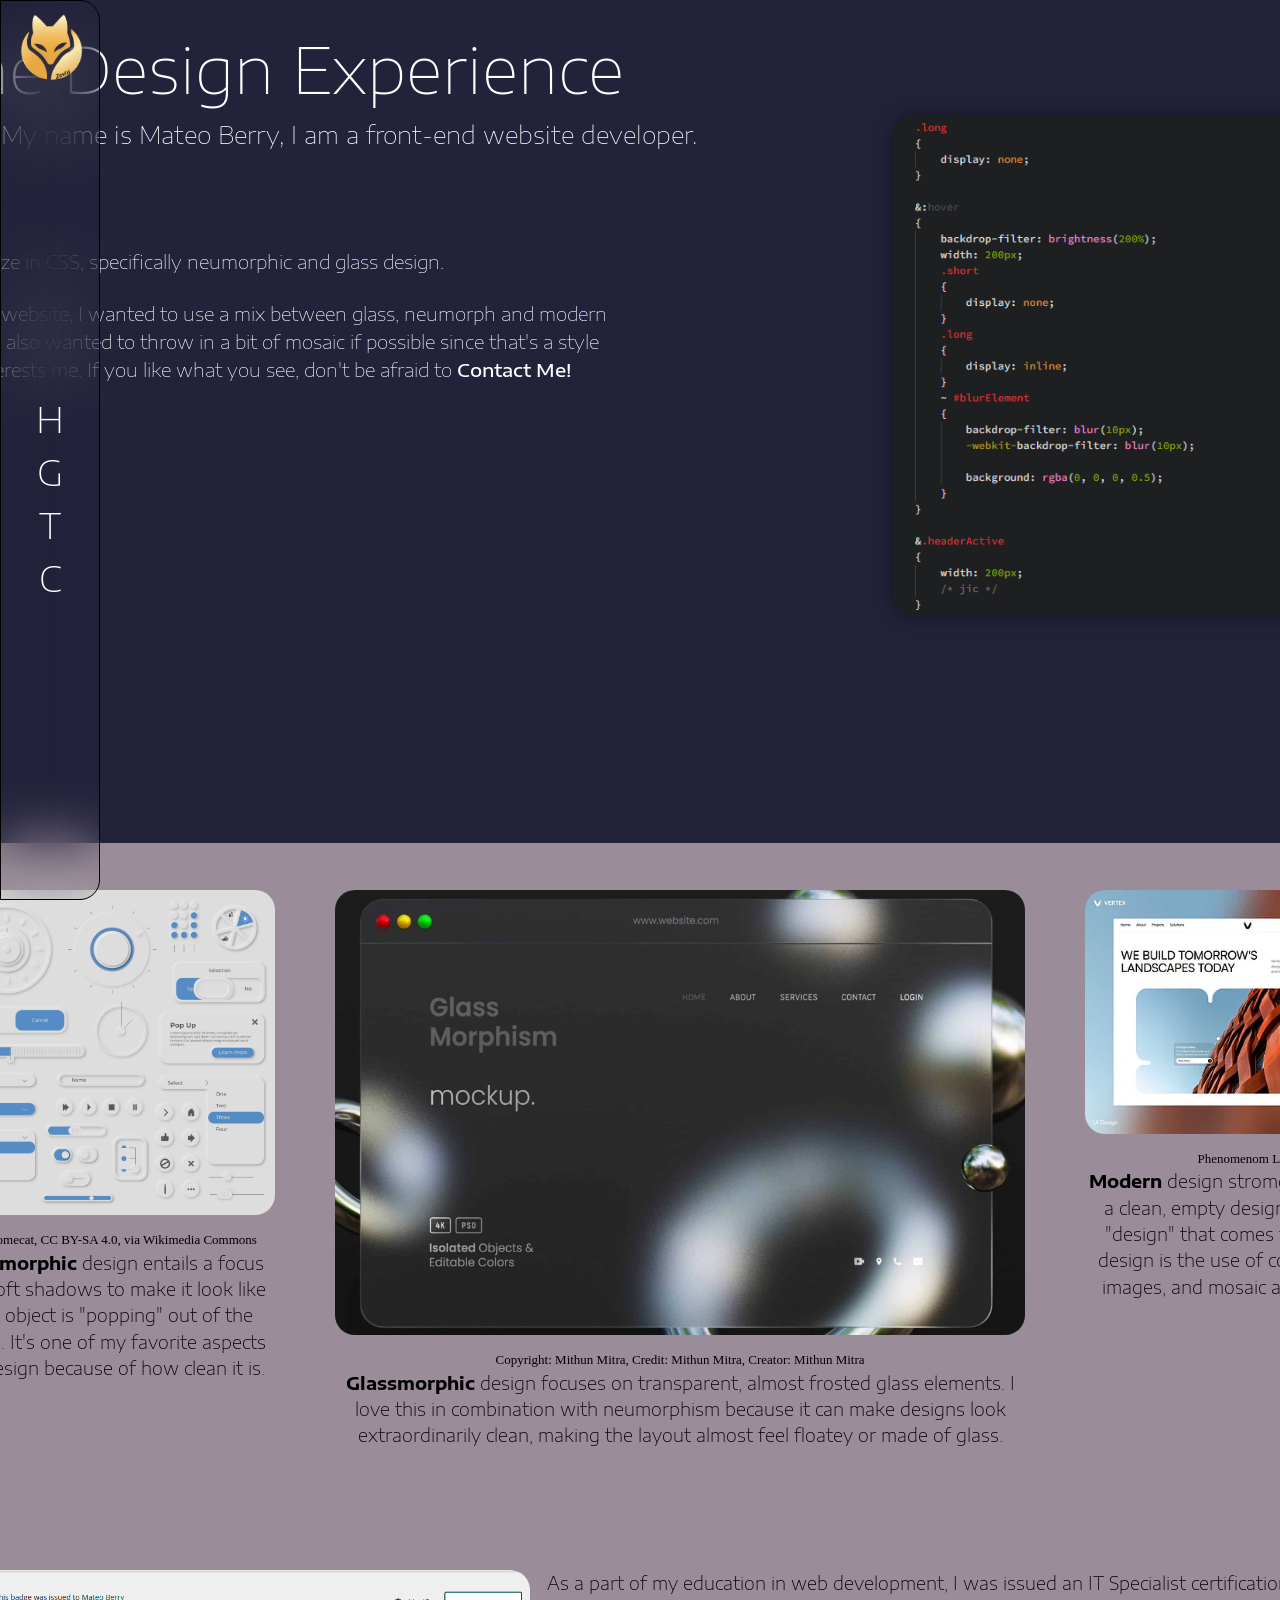
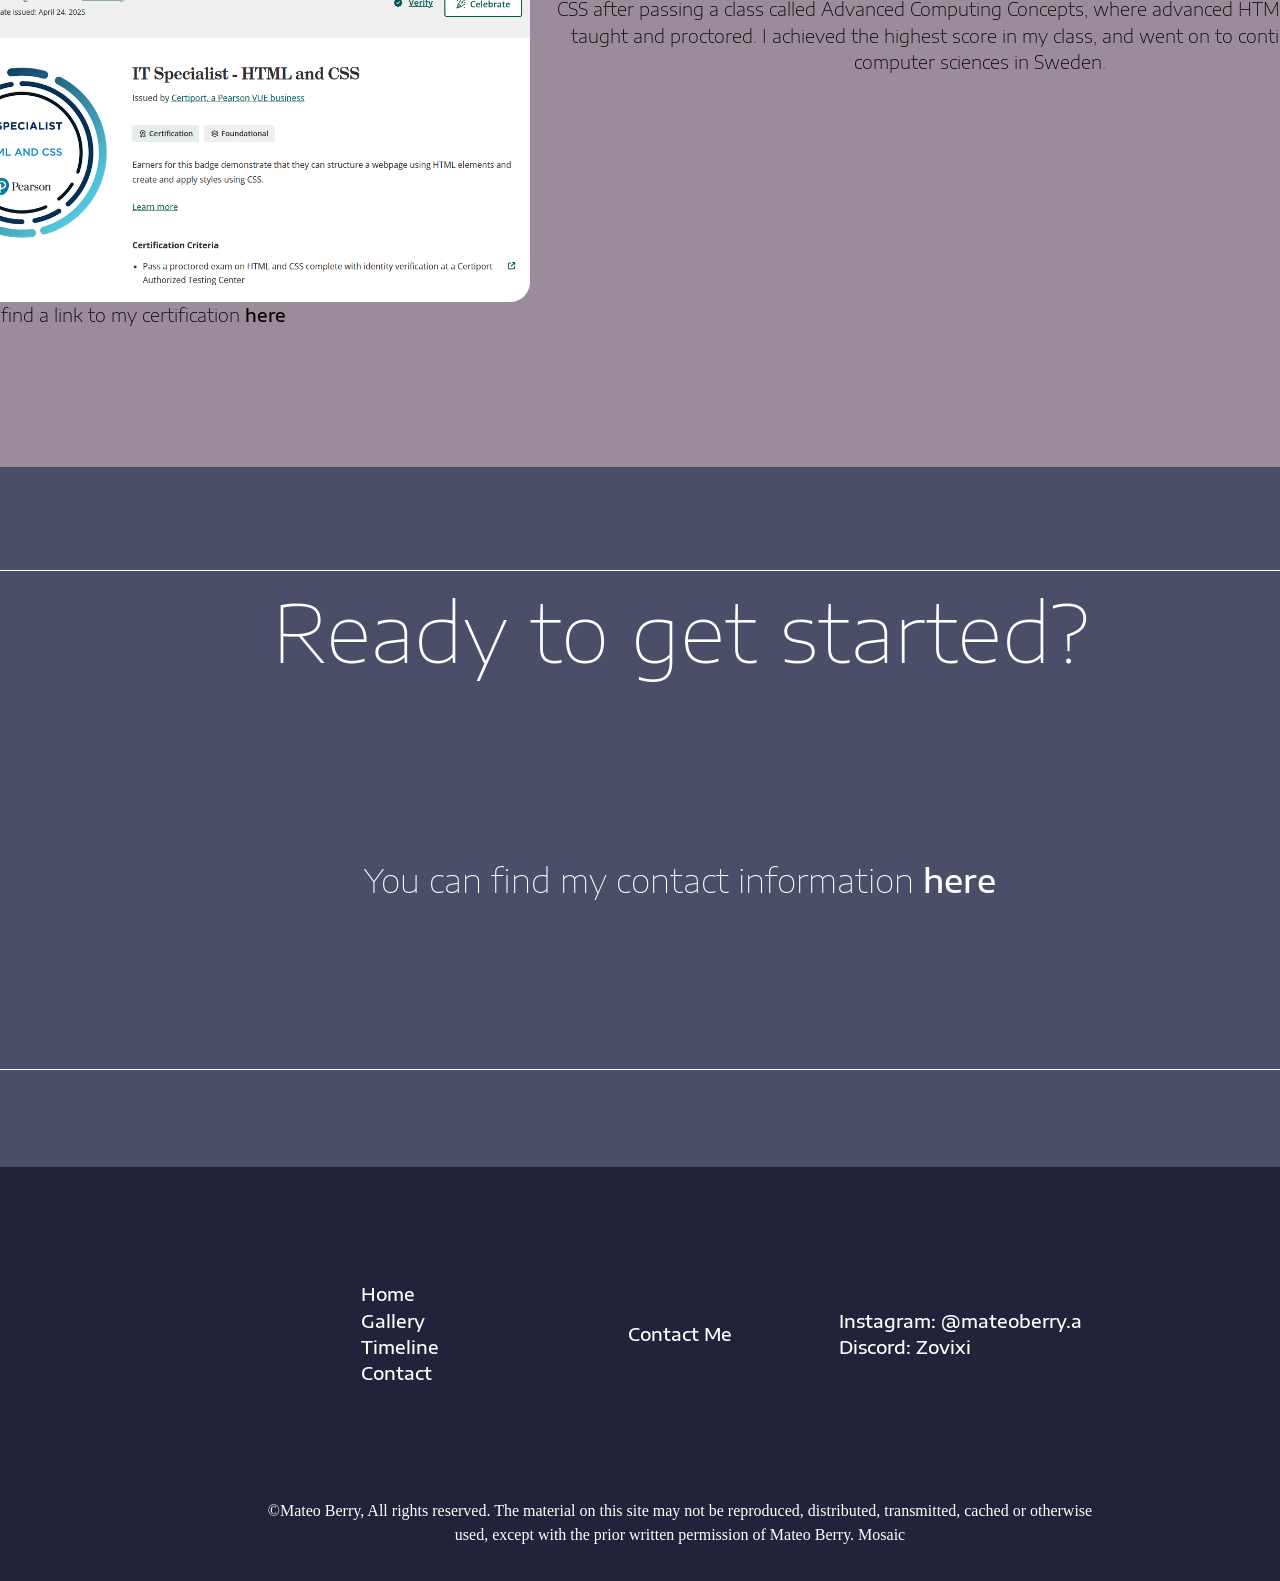
==== index.html @ badae75a "Import my lab 1 project" ====
<!DOCTYPE html>
<html lang="en">
    <head>
        <!-- Metadata -->
        <meta charset="UTF-8" />
        <meta name="viewport" content="width=device-width, initial-scale=1.0">
        <title>The Design Experience</title>
        <!-- Please remember to put a website logo w favicon -->
        
        <!-- Additional resources -->
        <link rel="stylesheet" href="reset.css" />
        <link rel="stylesheet" href="styles.css" />
        <link rel="stylesheet" href="index.css" />
        <link rel="stylesheet" href="mobile.css" />
        
        <link rel="preconnect" href="https://fonts.googleapis.com">
        <link rel="preconnect" href="https://fonts.gstatic.com" crossorigin>
        <link href="https://fonts.googleapis.com/css2?family=Beau+Rivage&family=Encode+Sans+Expanded:wght@100;200;300;400;500;600;700;800;900&family=Raleway:ital,wght@0,100..900;1,100..900&display=swap" rel="stylesheet">
    </head>
    <body>
        <header>
            <a href="./index.html"><img src="./Images/zovixinobg.png" alt="Website Logo" id="websiteLogo"></a>
            <div id="buttonsContainer">
                
                <span>
                <a class="doNotSeparate short" href="./index.html">H</a>
                    <a class="doNotSeparate long" href="./index.html">Home</a>
                </span>
                <br>
                <span>
                    <a class="short" href="./gallery.html">G</a>
                    <a class="long" href="./gallery.html">Gallery</a>
                </span>
                <br>
                <span>
                    <a class="short" href="./timeline.html">T</a>
                    <a class="long" href="./timeline.html">Timeline</a>
                </span>
                <br>
                <span>
                    <a class="short" href="./contact.html">C</a>
                    <a class="long" href="./contact.html">Contact</a>
                </span>

            </div>
        </header>
        
        
        
        <main>
            <div class="containers noHover" id="mainContainer">
                <h1 class="title">The Design Experience</h1>
                <img src="Images/frontScreenshot.png" alt="A web user interface element with softly raised edges" id="frontScreenshot" class="raised">
                <h2>Hello! My name is Mateo Berry, I am a front-end website developer.</h2>
                <br/><br><br><br>
                <h3>I specialize in CSS, specifically neumorphic and glass design. </h3><br>
                <h3>For this website, I wanted to use a mix between glass, neumorph and modern design. I also wanted to throw in a bit of mosaic if possible since that's a style that interests me. If you like what you see, don't be afraid to <a href="#footer">Contact Me!</a></h3>
            </div>
            
            <div class="containers noHover darkText" id="cardContainer">
                
                <div>
                    <figure>
                        <img src="Images/cardA.jpg" alt="Neumorphic design example" class="cardImage">
                        <figcaption><a href="https://commons.wikimedia.org/wiki/File:Neumorphism-fixed.jpg">Awesomecat</a>, <a href="https://creativecommons.org/licenses/by-sa/4.0">CC BY-SA 4.0</a>, via Wikimedia Commons</figcaption>
                    </figure>
                    <p><strong>Neumorphic</strong> design entails a focus on soft shadows to make it look like the object is "popping" out of the page. It's one of my favorite aspects of design because of how clean it is.</p>
                </div>
                
                <div>
                    <figure>
                        <img src="Images/Glassmorphism-scaled.jpg" alt="Glassmorphic design example" class="cardImage">
                        <figcaption>Copyright: Mithun Mitra, Credit: Mithun Mitra, Creator: Mithun Mitra</figcaption>
                    </figure>
                    <p><strong>Glassmorphic</strong> design focuses on transparent, almost frosted glass elements. I love this in combination with neumorphism because it can make designs look extraordinarily clean, making the layout almost feel floatey or made of glass.</p>
                </div>
                
                <div>
                    <figure>
                        <img src="Images/modern.webp" alt="Modern design example" class="cardImage">
                        <figcaption><a href="https://dribbble.com/shots/27357269-Real-Estate-Website-Design-Vertex">Phenomenom Labs</a></figcaption>
                    </figure>
                    <p><strong>Modern</strong> design stromgly emphasizes a clean, empty design. A lot of the "design" that comes from modern design is the use of colors, borders, images, and mosaic arrangements.</p>
                </div>
                
            </div>
            
            <div class="containers noHover darkText" id="informationContainer">
                <img src="Images/containerBimage.png" alt="A screenshot of an HTML/CSS web development certification, issued by credly." id="containerBimage">
                <p>As a part of my education in web development, I was issued an IT Specialist certification for HTML and CSS after passing a class called Advanced Computing Concepts, where advanced HTML and CSS was taught and proctored. I achieved the highest score in my class, and went on to continue studying computer sciences in Sweden.</p>
                <br>
                <p>You can find a link to my certification <a>here</a></p>
            </div>
            
            <div class="containers noHover" id="contactContainer">
                <h1 id="contactHeading1">Ready to get started?</h1>
                <h2 id="contactReference">You can find my contact information <a href="./contact.html">here</a></h2>
            </div>
            
            <footer class="noHover" id="footer">
                <div class="noHover">
                    <div class="footerBox"><p class="noHover"><a href="./index.html">Home</a><br><a href="./gallery.html">Gallery</a><br><a href="./timeline.html">Timeline</a><br><a href="./contact.html">Contact</a></p></div>
                    <div class="footerBox"><p class="noHover"><a href="./contact.html">Contact Me</a></p></div>
                    <div class="footerBox"><p class="noHover"><a>Instagram: @mateoberry.a</a><br><a>Discord: Zovixi</a></p></div>
                    <div id="copyright" class="noHover">&copy;Mateo Berry, All rights reserved. The material on this site may not be reproduced, distributed, transmitted, cached or otherwise used, except with the prior written permission of Mateo Berry. Mosaic</div>
                </div>
            </footer>
        </main>
        
        <div id="blurElement"></div>
        
        <!-- A common mistake is to implement the script in the header, I was taught to implement it at the bottom of the body because some scripts utilize objects which need to exist before the script can initialize -->
        <script src="script.js"></script>
    </body>
</html>
---- styles.css ----
header
{
    position: fixed;
    height: 100%;
    width: 100px;
    min-width: 100px;
    
    z-index: 5;
    
    border: 1px solid black;
    border-radius: 0 20px 20px 0;
    
    display: flex;
    flex-direction: column;
    
    transition: width 0.5s cubic-bezier(0.075, 0.82, 0.165, 1), backdrop-filter 0.5s cubic-bezier(0.075, 0.82, 0.165, 1);
    
    backdrop-filter: blur(30px);
    
    .long
    {
        display: none;
    }
    
    &:hover
    {
        backdrop-filter: brightness(200%);
        width: 200px;
        .short
        {
            display: none;
        }
        .long
        {
            display: inline;
        }
        ~ #blurElement
        {
            backdrop-filter: blur(10px);
            -webkit-backdrop-filter: blur(10px);
            
            background: rgba(0, 0, 0, 0.5);
        }
    }
    
    a
    {
        text-decoration: none;
        color: white;
        border-radius: 10px;
        
        transition: box-shadow 0.3s cubic-bezier(0.23, 1, 0.320, 1);
        &:hover
        {
            box-shadow: 0 0 5px 5px rgba(255, 255, 255, 1);
        }
    }
}

#websiteLogo
{
    border-top-right-radius: 20px;
    
    margin: 0 auto;
    width: 100px;
}

#buttonsContainer
{
    width: 100%;
    
    text-align: center;
    margin: auto 0;
}

header div > span
{
    height: 100px;
    align-content: center;
    
    font-family: "Encode Sans Expanded", sans-serif;
    font-weight: 200;
    font-size: 2.2rem;
    color: white;
    
    &:not(.doNotSeparate)
    {
        margin-top: 5px;
    }
}

main:not(.alignLeft)
{
    display: flex;
    flex-direction: column;
    z-index: 3;
    
    margin-left: 80px;
    width: calc(100% - 80px);
    
    align-items: center;
}

.containers
{
    border-radius: 20px;
}

.raised
{
    box-shadow: 0 0 20px 0 rgba(0, 0, 0, 0.4),
                0 0 20px 0 rgba(0, 0, 0, 0.4) inset;
    
    backdrop-filter: brightness(120%);
}

#mainContainer
{
    width: 1500px;
    height: 750px;
    margin-top: 20px;
}

footer
{
    margin-top: auto;
    width: calc(100% - 80px);
    height: 400px;
}

#blurElement
{
    z-index: 4;
    position: fixed;
    
    width: 100%;
    height: 100%;
    
    background: rgba(0, 0, 0, 0);
    backdrop-filter: none;
    
    transition: backdrop-filter 0.5s cubic-bezier(0.075, 0.82, 0.165, 1), background 0.5s cubic-bezier(0.075, 0.82, 0.165, 1);
        
    pointer-events: none;
}

h1, h2, h3, p
{
    font-family: "Encode Sans Expanded", sans-serif;
    color: white;
    font-weight: 100;
    
    width: fit-content;
}

.darkText
{
    p
    {
        color: black;
        font-weight: 200;
        text-align: center;   
    }
    a
    {
        color: black;
    }
}

figure
{
    font-size: small;
}

footer
{
    position: relative;
    display: grid;

    width: 100%;
    min-height: 410px;
    
    > div
    {
        display: grid;
        grid-template-columns: 1fr 1fr 1fr;
        grid-template-rows: 80% 20%;
        column-gap: 1px;
        row-gap: 1px;
        
        place-self: center;
        
        width: 70%;
        height: 100%;
        
        
    
        
        #copyright
        {
            grid-column: 1 / -1;
            color: white;
            text-align: center;
        }
    }
}

.footerBox
{
    display: flex;
    align-items: center; 
    justify-content: center;
    
}

@media only screen and (max-width: 600px)
{
    footer > div
    {
        grid-template-columns: 1fr;
        grid-template-rows: 22% 22% 22% 22% 12%;
    }
}

.title
{
    font-size: 4rem;
}
---- index.css ----
body
{
    display: flex;
    flex-direction: row;
    
    background: linear-gradient(
    to bottom,
    #22223B 0% 26.5%,
    #9A8C98 26.5% 65%,
    #4A4E69 50% 87%,
    #22223B 75% 90%
    );
    
    p
    {
        font-size: 1.1rem;
    }
}

#containerBimage
{
    width: 40%;
    float: left;
}

.cardImage
{
    height: 50%;
    margin: 0 auto 15px auto;
    border-radius: 20px;
}

#informationContainer
{
    margin-top: 100px;
    width: 1500px;
    height: 600px;
}

#contactContainer
{
    display: flex;
    flex-direction: column;
    
    width: 1500px;
    height: 500px;
    
    border: 1px solid white;
    
    justify-content: center;
    align-items: center;
    
    margin-bottom: 100px;
}

#contactHeading1
{
    font-size: 5rem;
    
    margin: 0 auto;
}
#contactReference
{
    font-size: 2rem;
    margin: auto;
}

#cardContainer
{
    margin-top: 100px;
    height: 600px;
    width: 1500px;
    
    display: grid;
    grid-template-columns: 1fr 2fr 1fr;
    grid-column-gap: 20px;
    
    overflow: hidden;
    
    > div
    {   
        padding: 20px;
    }
}

main a
{
    text-decoration: none;
    color: white;
    font-weight: 500;
}

#frontScreenshot
{
    border-radius: 20px;
    height: 500px;
    float: right;
}

main *:not(.noHover)
{
    transition: box-shadow 0.3s ease-in-out, backdrop-filter 0.3s ease-in-out;
    border-radius: 20px;
    &:hover
    {
        box-shadow: 0 0 20px 0 rgba(0, 0, 0, 0.4),
                    0 0 20px 0 rgba(0, 0, 0, 0.4) inset;
    
        backdrop-filter: brightness(120%);
    }
}

figcaption
{
    text-align: center;
}
---- mobile.css ----
@media only screen and (max-width: 600px) 
{
    header
    {
        font-size: 3rem;
        max-width: 50px !important;
        
        max-height: 100vh;
        
        &:hover
        {
            max-width: 100px !important;
        }
    }
}
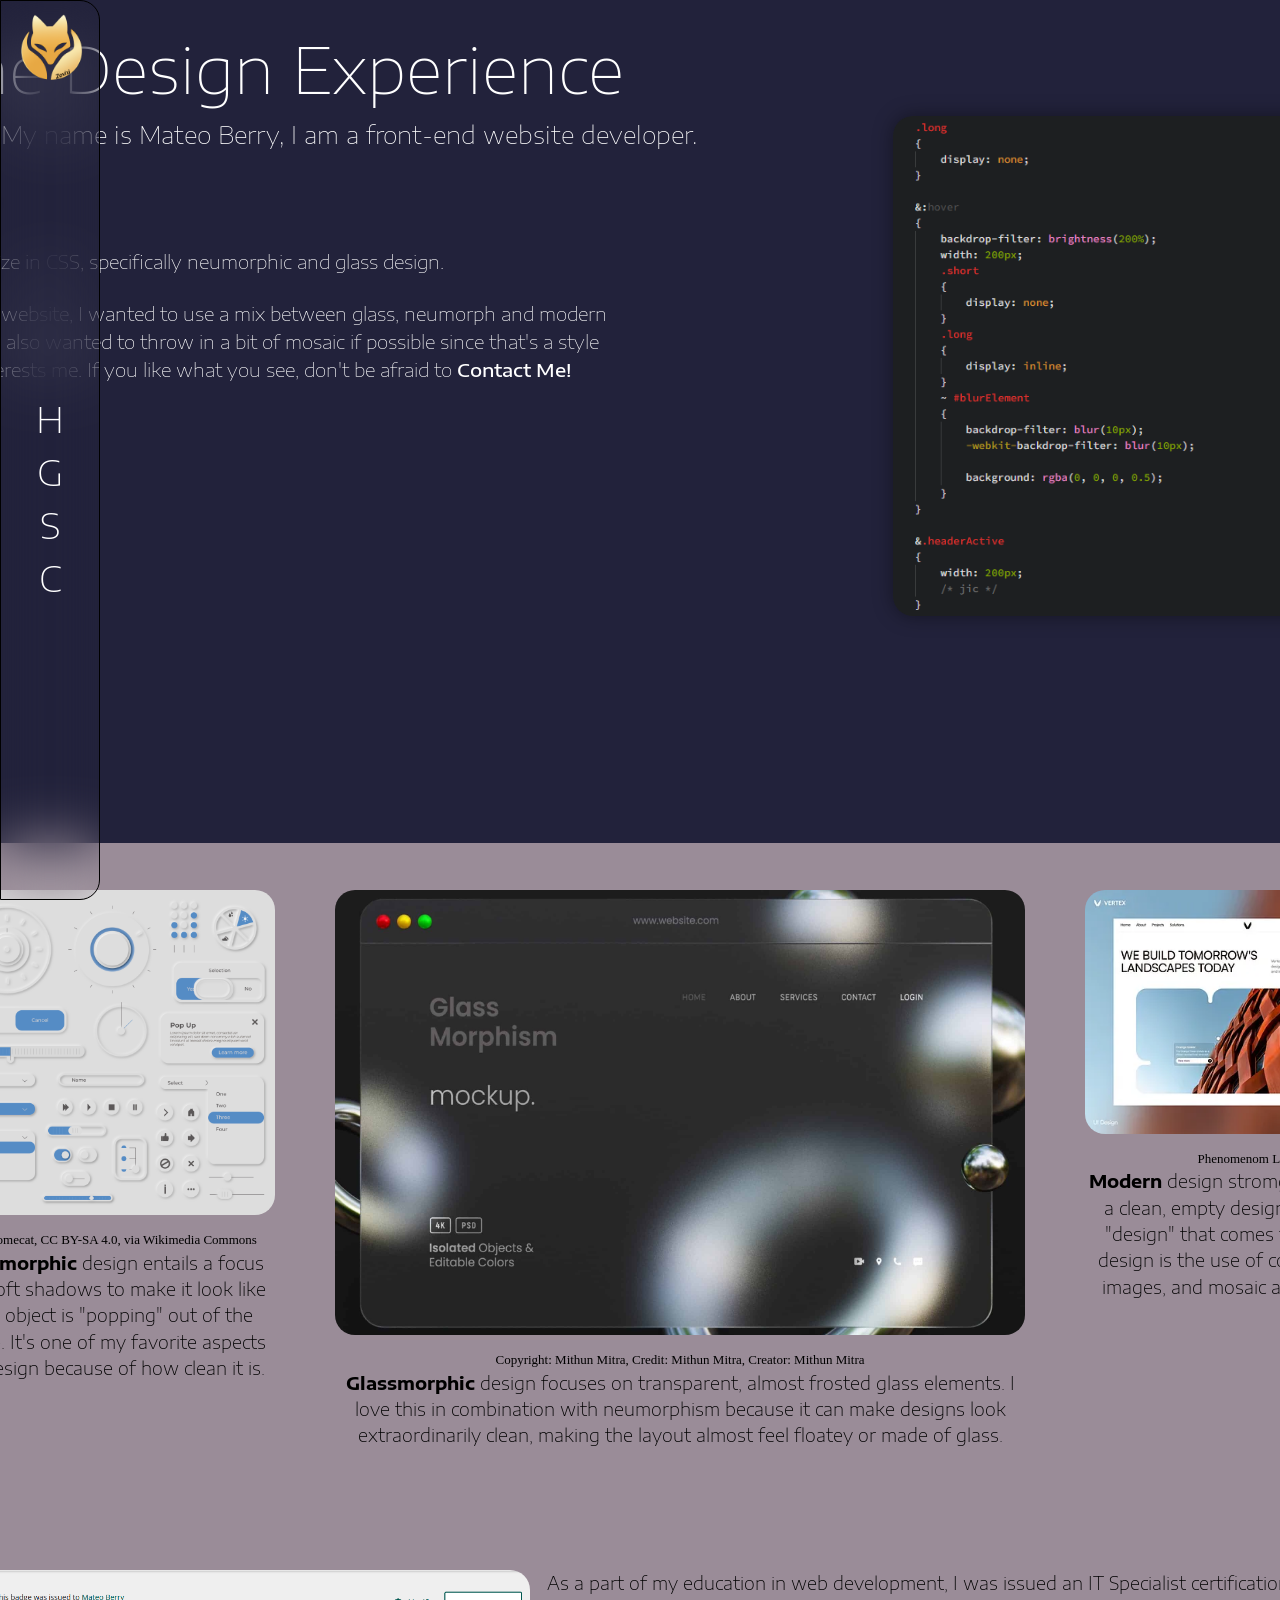
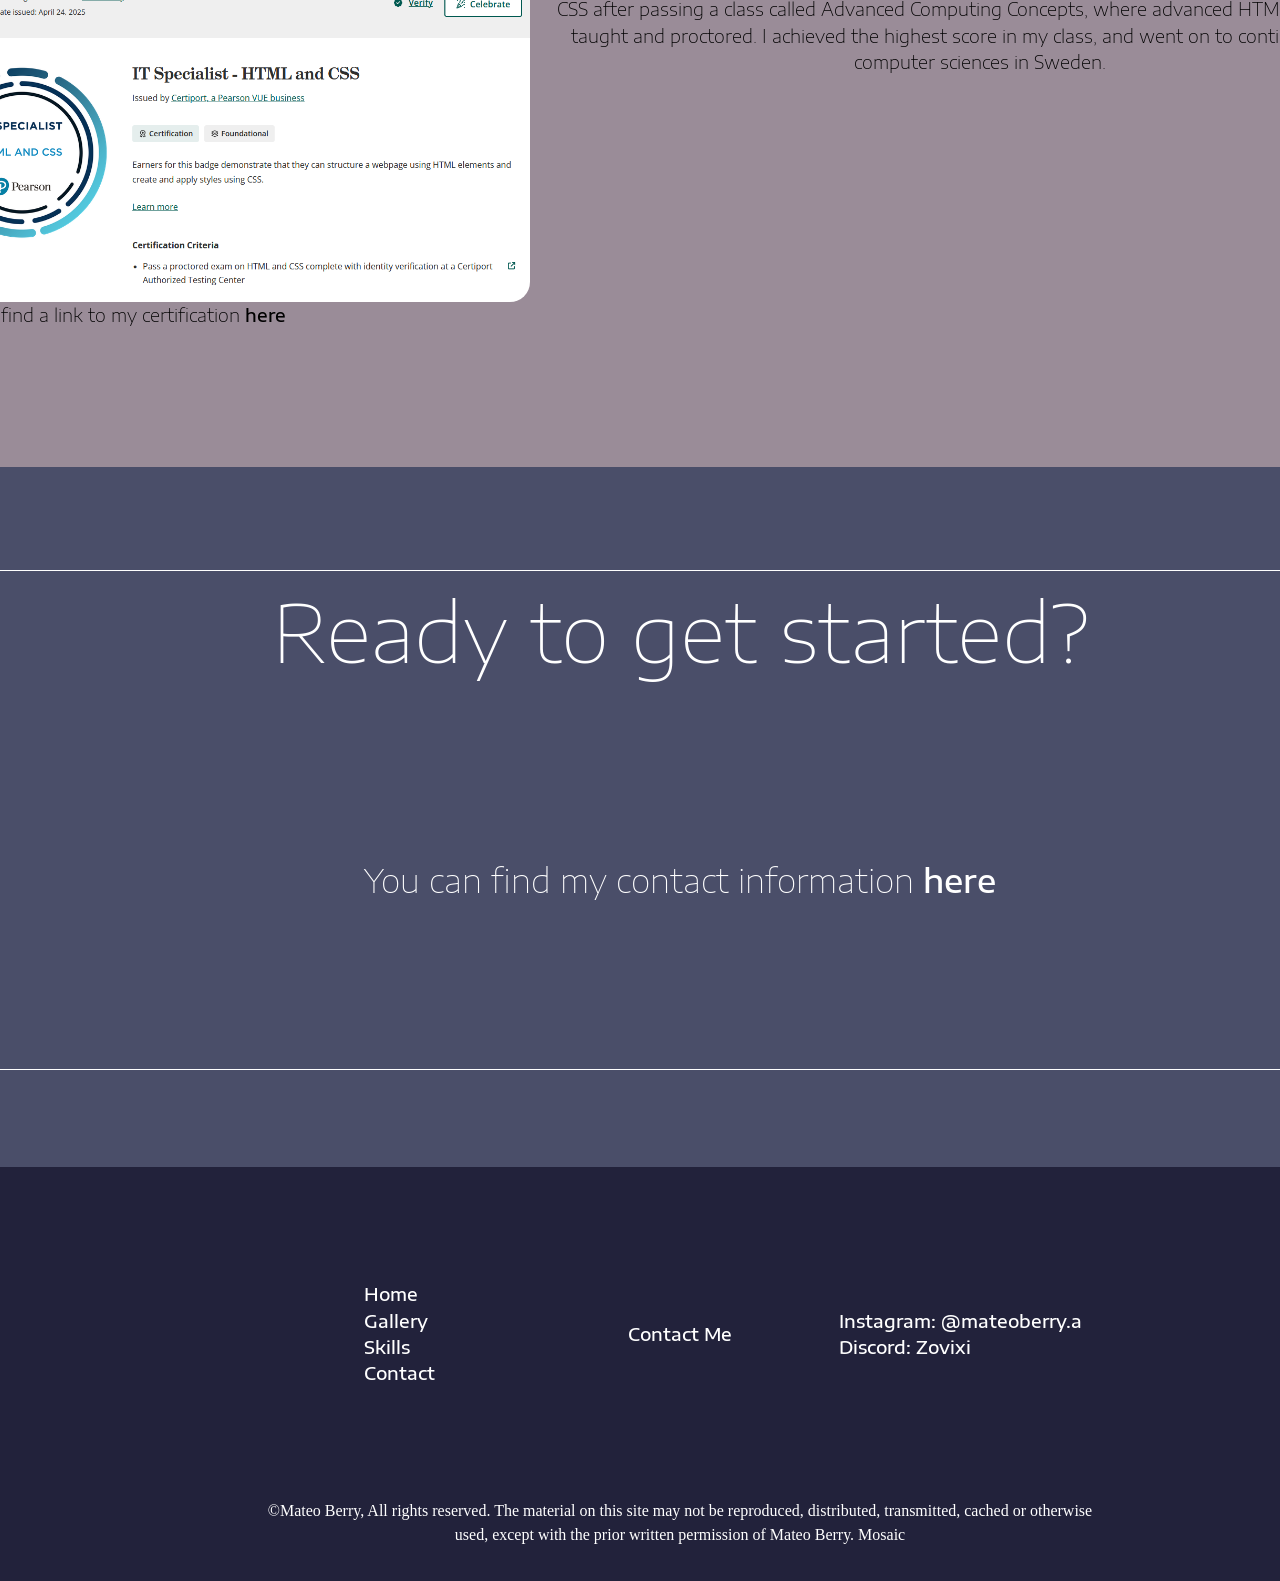
==== commit f671f560: "Added a gitignore file. Added a readme.md which replaces my grade 3 requirements report. Relabelled " ====
--- a/index.html
+++ b/index.html
@@ -33,8 +33,8 @@
                 </span>
                 <br>
                 <span>
-                    <a class="short" href="./timeline.html">T</a>
-                    <a class="long" href="./timeline.html">Timeline</a>
+                    <a class="short" href="./skills.html">S</a>
+                    <a class="long" href="./skills.html">Skills</a>
                 </span>
                 <br>
                 <span>
@@ -99,7 +99,7 @@
             
             <footer class="noHover" id="footer">
                 <div class="noHover">
-                    <div class="footerBox"><p class="noHover"><a href="./index.html">Home</a><br><a href="./gallery.html">Gallery</a><br><a href="./timeline.html">Timeline</a><br><a href="./contact.html">Contact</a></p></div>
+                    <div class="footerBox"><p class="noHover"><a href="./index.html">Home</a><br><a href="./gallery.html">Gallery</a><br><a href="./skills.html">Skills</a><br><a href="./contact.html">Contact</a></p></div>
                     <div class="footerBox"><p class="noHover"><a href="./contact.html">Contact Me</a></p></div>
                     <div class="footerBox"><p class="noHover"><a>Instagram: @mateoberry.a</a><br><a>Discord: Zovixi</a></p></div>
                     <div id="copyright" class="noHover">&copy;Mateo Berry, All rights reserved. The material on this site may not be reproduced, distributed, transmitted, cached or otherwise used, except with the prior written permission of Mateo Berry. Mosaic</div>
@@ -110,6 +110,6 @@
         <div id="blurElement"></div>
         
         <!-- A common mistake is to implement the script in the header, I was taught to implement it at the bottom of the body because some scripts utilize objects which need to exist before the script can initialize -->
-        <script src="script.js"></script>
+
     </body>
 </html>
--- a/styles.css
+++ b/styles.css
@@ -225,4 +225,31 @@
 .title
 {
     font-size: 4rem;
-}+}
+
+.hidden
+{
+    display: none;
+    pointer-events: none;
+}
+
+.red
+{
+    color: red;
+    font-weight: 300;
+}
+
+.redBorder
+{
+    border-color: red !important;
+}
+
+.greenBorder
+{
+    border-color: lightgreen !important;
+}
+
+@media only screen and (max-width: 610px)
+{
+
+}
--- a/mobile.css
+++ b/mobile.css
@@ -4,12 +4,131 @@
     {
         font-size: 3rem;
         max-width: 50px !important;
+        min-width: 0;
         
         max-height: 100vh;
         
         &:hover
         {
-            max-width: 100px !important;
+            max-width: 50px;
+
+            backdrop-filter: brightness(200%);
+            width: 200px;
+            .short
+            {
+                display: none;
+            }
+            .long
+            {
+                display: inline;
+            }
+            ~ #blurElement
+            {
+                backdrop-filter: blur(10px);
+                -webkit-backdrop-filter: blur(10px);
+
+                background: rgba(0, 0, 0, 0.5);
+            }
         }
     }
-}+}
+
+@media (max-width: 900px)
+{
+    #skillCards
+    {
+        grid-template-columns: repeat(2, 1fr);
+    }
+}
+
+@media (max-width: 601px)
+{
+    #skillCards
+    {
+        grid-template-columns: repeat(1, 1fr);
+    }
+}
+
+
+@media only screen and (max-width: 600px)
+{
+    header, header:hover
+    {
+        width: 50px;
+        max-width: 50px !important;
+        min-width: 50px;
+    }
+
+    header .short, header:hover .short
+    {
+        display: inline !important;
+    }
+
+    header .long, header:hover .long
+    {
+        display: none !important;
+    }
+
+    #websiteLogo
+    {
+        width: 100%;
+    }
+
+    main:not(.alignLeft)
+    {
+        margin-left: 50px;
+        width: calc(100% - 50px);
+        min-width: 0;
+    }
+
+    header div > span
+    {
+        font-size: 1.5rem;
+    }
+
+    footer
+    {
+        width: 100%;
+        min-height: 430px;
+        height: auto;
+    }
+
+    footer > div
+    {
+        width: 90%;
+        height: auto;
+        padding: 20px 0;
+        grid-template-columns: 1fr;
+        grid-template-rows: auto auto auto auto;
+        row-gap: 18px;
+    }
+
+    .footerBox
+    {
+        text-align: center;
+    }
+
+    #copyright
+    {
+        font-size: 0.75rem;
+        overflow-wrap: anywhere;
+    }
+
+    .title
+    {
+        font-size: clamp(1.8rem, 7vw, 3rem);
+    }
+}
+
+@media (prefers-reduced-motion: reduce)
+{
+    html
+    {
+        scroll-behavior: auto;
+    }
+
+    header, header a, #blurElement
+    {
+        transition: none;
+    }
+}
